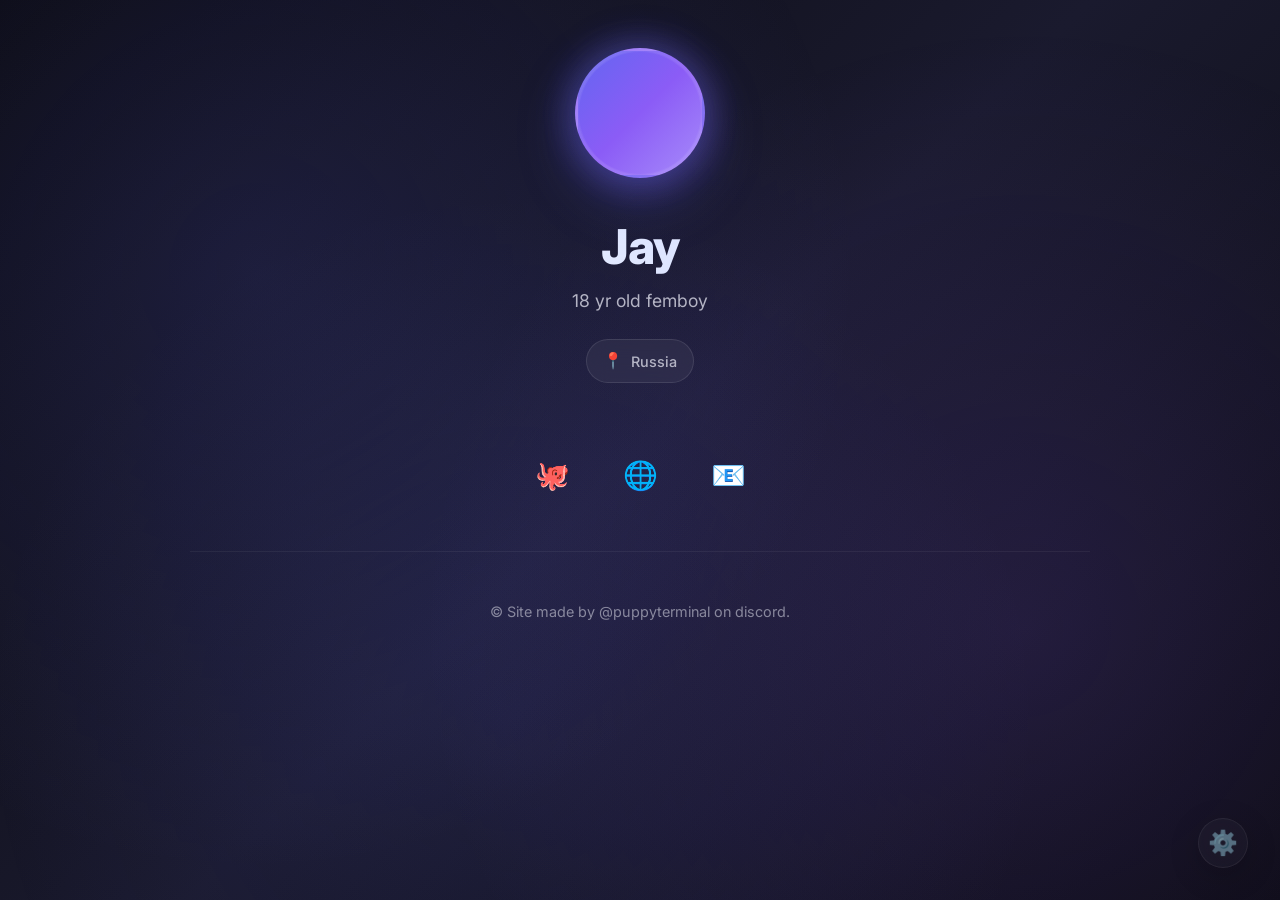
==== index.html @ c3cbde48 "Add files via upload" ====
<!DOCTYPE html>
<html lang="en">
<head>
    <meta charset="UTF-8">
    <meta name="viewport" content="width=device-width, initial-scale=1.0">
    <title>Your Name - Portfolio</title>
    <link rel="stylesheet" href="styles.css">
    <link rel="preconnect" href="https://fonts.googleapis.com">
    <link rel="preconnect" href="https://fonts.gstatic.com" crossorigin>
    <link href="https://fonts.googleapis.com/css2?family=Inter:wght@300;400;500;600;700;800&display=swap" rel="stylesheet">
</head>
<body>
    <div class="background-animation"></div>
    
    <!-- Audio Player Controls -->
    <div class="audio-player" id="audio-player" style="display: none;">
        <button id="audio-toggle" class="audio-toggle" title="Play/Pause">
            <span id="audio-play-icon">▶</span>
            <span id="audio-pause-icon" style="display: none;">⏸</span>
        </button>
        <div class="audio-volume-control">
            <button id="volume-down" class="volume-btn" title="Volume Down">🔉</button>
            <input type="range" id="volume-slider" class="volume-slider" min="0" max="100" value="50" />
            <button id="volume-up" class="volume-btn" title="Volume Up">🔊</button>
        </div>
    </div>
    
    <audio id="background-audio" loop></audio>
    <div id="youtube-player-container" style="display: none;"></div>
    <script src="https://www.youtube.com/iframe_api"></script>
    
    <div class="container">
        <!-- Profile Section -->
        <div class="profile-section">
            <div class="avatar-container">
                <div class="avatar-ring"></div>
                <img id="avatar-img" class="avatar" src="" alt="Avatar" style="display: none;">
                <div class="avatar avatar-fallback"></div>
            </div>
            <h1 class="name" id="profile-name">Your Name</h1>
            <p class="bio" id="profile-bio">Your bio or tagline goes here. Keep it short and impactful.</p>
            <div class="location-badge">
                <span class="location-icon">📍</span>
                <span class="location-text" id="profile-location">Location</span>
            </div>
        </div>

        <!-- Links Section -->
        <div class="links-section" id="links-container">
            <!-- Links will be dynamically loaded here -->
        </div>

        <!-- Admin Link (hidden, access via URL or double-click) -->
        <a href="settings.html" class="admin-link" title="Admin Settings">⚙️</a>

        <!-- Footer -->
        <footer class="footer">
            <p>© Site made by @puppyterminal on discord.</p>
        </footer>
    </div>

    <script src="script.js"></script>
</body>
</html>
---- styles.css ----
* {
    margin: 0;
    padding: 0;
    box-sizing: border-box;
}

:root {
    --bg-color: #0a0a0f;
    --card-bg: rgba(26, 26, 36, 0.6);
    --card-hover: rgba(40, 40, 56, 0.8);
    --glass-bg: rgba(255, 255, 255, 0.05);
    --glass-border: rgba(255, 255, 255, 0.1);
    --text-primary: #ffffff;
    --text-secondary: #b4b4c4;
    --accent: #6366f1;
    --accent-secondary: #8b5cf6;
    --accent-hover: #818cf8;
    --accent-glow: rgba(99, 102, 241, 0.4);
    --border: rgba(255, 255, 255, 0.08);
    --shadow: rgba(0, 0, 0, 0.5);
    --shadow-glow: rgba(99, 102, 241, 0.2);
}

body {
    font-family: 'Inter', -apple-system, BlinkMacSystemFont, 'Segoe UI', Roboto, Oxygen, Ubuntu, Cantarell, sans-serif;
    background: linear-gradient(135deg, #0a0a0f 0%, #1a1a2e 50%, #0a0a0f 100%);
    color: var(--text-primary);
    line-height: 1.6;
    min-height: 100vh;
    padding: 2rem 1rem;
    position: relative;
    overflow-x: hidden;
}

/* Animated Background */
.background-animation {
    position: fixed;
    top: 0;
    left: 0;
    width: 100%;
    height: 100%;
    z-index: 0;
    pointer-events: none;
    background: 
        radial-gradient(circle at 20% 30%, rgba(99, 102, 241, 0.15) 0%, transparent 50%),
        radial-gradient(circle at 80% 70%, rgba(139, 92, 246, 0.15) 0%, transparent 50%),
        radial-gradient(circle at 40% 80%, rgba(99, 102, 241, 0.1) 0%, transparent 50%);
    animation: backgroundPulse 20s ease-in-out infinite;
}

@keyframes backgroundPulse {
    0%, 100% {
        opacity: 1;
        transform: scale(1);
    }
    50% {
        opacity: 0.8;
        transform: scale(1.1);
    }
}

.container {
    max-width: 650px;
    margin: 0 auto;
    position: relative;
    z-index: 1;
    animation: fadeIn 0.8s ease-in;
}

@keyframes fadeIn {
    from {
        opacity: 0;
        transform: translateY(30px);
    }
    to {
        opacity: 1;
        transform: translateY(0);
    }
}

/* Profile Section */
.profile-section {
    text-align: center;
    margin-bottom: 4rem;
    animation: slideDown 1s ease-out;
}

@keyframes slideDown {
    from {
        opacity: 0;
        transform: translateY(-40px);
    }
    to {
        opacity: 1;
        transform: translateY(0);
    }
}

.avatar-container {
    margin-bottom: 2rem;
    display: inline-block;
    position: relative;
}

.avatar-ring {
    position: absolute;
    top: 50%;
    left: 50%;
    transform: translate(-50%, -50%);
    width: 140px;
    height: 140px;
    border-radius: 50%;
    background: linear-gradient(135deg, var(--accent), var(--accent-secondary), var(--accent));
    background-size: 200% 200%;
    animation: gradientRotate 3s ease infinite;
    opacity: 0.3;
    filter: blur(20px);
}

@keyframes gradientRotate {
    0%, 100% {
        background-position: 0% 50%;
    }
    50% {
        background-position: 100% 50%;
    }
}

.avatar {
    width: 130px;
    height: 130px;
    border-radius: 50%;
    background: linear-gradient(135deg, var(--accent) 0%, var(--accent-secondary) 50%, #a78bfa 100%);
    margin: 0 auto;
    border: 3px solid rgba(255, 255, 255, 0.1);
    box-shadow: 
        0 20px 60px rgba(99, 102, 241, 0.3),
        0 0 0 1px rgba(255, 255, 255, 0.05) inset,
        0 0 40px rgba(99, 102, 241, 0.2);
    transition: all 0.4s cubic-bezier(0.4, 0, 0.2, 1);
    position: relative;
    z-index: 1;
}

.avatar:hover {
    transform: scale(1.08) rotate(5deg);
    box-shadow: 
        0 25px 80px rgba(99, 102, 241, 0.5),
        0 0 0 1px rgba(255, 255, 255, 0.1) inset,
        0 0 60px rgba(139, 92, 246, 0.4);
}

.name {
    font-size: 2.5rem;
    font-weight: 800;
    margin-bottom: 0.75rem;
    background: linear-gradient(135deg, #ffffff 0%, #e0e7ff 50%, #c7d2fe 100%);
    -webkit-background-clip: text;
    -webkit-text-fill-color: transparent;
    background-clip: text;
    letter-spacing: -0.02em;
    line-height: 1.2;
}

.bio {
    font-size: 1.1rem;
    color: var(--text-secondary);
    margin-bottom: 1rem;
    font-weight: 400;
    line-height: 1.6;
    max-width: 500px;
    margin-left: auto;
    margin-right: auto;
}

.location-badge {
    display: inline-flex;
    align-items: center;
    gap: 0.5rem;
    padding: 0.5rem 1rem;
    background: var(--glass-bg);
    backdrop-filter: blur(10px);
    border: 1px solid var(--glass-border);
    border-radius: 50px;
    font-size: 0.9rem;
    color: var(--text-secondary);
    margin-top: 0.5rem;
}

.location-icon {
    font-size: 1rem;
}

.location-text {
    font-weight: 500;
}

/* Links Section */
.links-section {
    display: flex;
    justify-content: center;
    flex-wrap: wrap;
    gap: 1rem;
    margin-top: 2rem;
    margin-bottom: 2rem;
}

.link-card {
    display: flex;
    align-items: center;
    justify-content: center;
    background: transparent;
    border: none;
    border-radius: 12px;
    padding: 0.5rem;
    text-decoration: none;
    color: var(--text-primary);
    transition: transform 0.2s ease-out;
    cursor: pointer;
    position: relative;
    overflow: visible;
    animation: slideUp 0.6s ease-out backwards;
    box-shadow: none;
    will-change: transform;
    transform: translateZ(0); /* Force GPU acceleration */
    width: 48px;
    height: 48px;
    flex-shrink: 0;
}


.link-card:nth-child(1) { animation-delay: 0.05s; }
.link-card:nth-child(2) { animation-delay: 0.1s; }
.link-card:nth-child(3) { animation-delay: 0.15s; }
.link-card:nth-child(4) { animation-delay: 0.2s; }
.link-card:nth-child(5) { animation-delay: 0.25s; }
.link-card:nth-child(6) { animation-delay: 0.3s; }
.link-card:nth-child(7) { animation-delay: 0.35s; }
.link-card:nth-child(8) { animation-delay: 0.4s; }

@keyframes slideUp {
    from {
        opacity: 0;
        transform: translateY(30px);
    }
    to {
        opacity: 1;
        transform: translateY(0);
    }
}


.link-card-image {
    width: 40px;
    height: 40px;
    object-fit: contain;
    transition: transform 0.2s ease-out;
    will-change: transform;
    transform: translateZ(0);
}

.link-card-fallback {
    display: flex;
    align-items: center;
    justify-content: center;
    font-size: 1.75rem;
    width: 40px;
    height: 40px;
    transition: transform 0.2s ease-out;
    will-change: transform;
    transform: translateZ(0);
}

.link-card:hover .link-card-image,
.link-card:hover .link-card-fallback {
    transform: translateZ(0) scale(1.1);
}


/* Projects Section */
.projects-section {
    margin-bottom: 4rem;
    animation: fadeIn 1s ease-out 0.3s backwards;
}

.section-header {
    margin-bottom: 2rem;
    text-align: center;
}

.section-title {
    font-size: 1.75rem;
    font-weight: 700;
    margin-bottom: 0.75rem;
    background: linear-gradient(135deg, var(--text-primary), var(--text-secondary));
    -webkit-background-clip: text;
    -webkit-text-fill-color: transparent;
    background-clip: text;
    letter-spacing: -0.02em;
}

.section-underline {
    width: 60px;
    height: 3px;
    background: linear-gradient(90deg, var(--accent), var(--accent-secondary));
    margin: 0 auto;
    border-radius: 2px;
}

.projects-grid {
    display: grid;
    grid-template-columns: 1fr;
    gap: 1.25rem;
}

.project-card {
    background: var(--glass-bg);
    backdrop-filter: blur(20px) saturate(180%);
    border: 1px solid var(--glass-border);
    border-radius: 20px;
    padding: 2rem;
    transition: all 0.4s cubic-bezier(0.4, 0, 0.2, 1);
    position: relative;
    overflow: hidden;
    animation: slideUp 0.6s ease-out backwards;
    box-shadow: 0 8px 32px rgba(0, 0, 0, 0.3);
}

.project-glow {
    position: absolute;
    top: -50%;
    left: -50%;
    width: 200%;
    height: 200%;
    background: radial-gradient(circle, rgba(99, 102, 241, 0.1) 0%, transparent 70%);
    opacity: 0;
    transition: opacity 0.4s ease;
}

.project-card:hover .project-glow {
    opacity: 1;
}

.project-card:nth-child(1) { animation-delay: 0.2s; }
.project-card:nth-child(2) { animation-delay: 0.3s; }
.project-card:nth-child(3) { animation-delay: 0.4s; }

.project-card:hover {
    background: var(--card-hover);
    border-color: var(--accent);
    transform: translateY(-8px) scale(1.02);
    box-shadow: 
        0 20px 60px rgba(99, 102, 241, 0.4),
        0 0 0 1px rgba(99, 102, 241, 0.2);
}

.project-icon {
    font-size: 2.5rem;
    margin-bottom: 1.25rem;
    display: inline-block;
    transition: transform 0.3s ease;
    filter: drop-shadow(0 4px 8px rgba(0, 0, 0, 0.3));
}

.project-card:hover .project-icon {
    transform: scale(1.15) rotate(-5deg);
}

.project-title {
    font-size: 1.35rem;
    font-weight: 700;
    margin-bottom: 0.75rem;
    color: var(--text-primary);
    letter-spacing: -0.02em;
}

.project-description {
    font-size: 0.95rem;
    color: var(--text-secondary);
    margin-bottom: 1.5rem;
    line-height: 1.7;
}

.project-link {
    color: var(--accent);
    text-decoration: none;
    font-size: 0.95rem;
    font-weight: 600;
    transition: all 0.3s ease;
    display: inline-flex;
    align-items: center;
    gap: 0.5rem;
}

.project-arrow {
    transition: transform 0.3s ease;
    display: inline-block;
}

.project-link:hover .project-arrow {
    transform: translateX(5px);
}

.project-link:hover {
    color: var(--accent-hover);
}

/* Footer */
.footer {
    text-align: center;
    padding: 3rem 0 2rem;
    color: var(--text-secondary);
    font-size: 0.9rem;
    border-top: 1px solid var(--border);
    margin-top: 3rem;
    opacity: 0.7;
}

/* Responsive Design */
@media (min-width: 768px) {
    .projects-grid {
        grid-template-columns: repeat(2, 1fr);
    }
    
    body {
        padding: 3rem 1rem;
    }
    
    .link-card {
        padding: 1.75rem 2.25rem;
    }

    .container {
        max-width: 700px;
    }
}

@media (min-width: 1024px) {
    .projects-grid {
        grid-template-columns: repeat(3, 1fr);
    }

    .name {
        font-size: 3rem;
    }

    .container {
        max-width: 900px;
    }
}

/* Smooth scrolling */
html {
    scroll-behavior: smooth;
}

/* Selection color */
::selection {
    background: var(--accent);
    color: var(--text-primary);
}

/* Scrollbar styling */
::-webkit-scrollbar {
    width: 10px;
}

::-webkit-scrollbar-track {
    background: var(--bg-color);
}

::-webkit-scrollbar-thumb {
    background: var(--card-bg);
    border-radius: 5px;
    border: 2px solid var(--bg-color);
}

::-webkit-scrollbar-thumb:hover {
    background: var(--card-hover);
}

/* Additional polish */
.link-card:active {
    transform: translateX(4px) translateY(-1px);
}

.project-card:active {
    transform: translateY(-4px) scale(1.01);
}

/* Admin Link */
.admin-link {
    position: fixed;
    bottom: 2rem;
    right: 2rem;
    width: 50px;
    height: 50px;
    background: var(--glass-bg);
    backdrop-filter: blur(20px);
    border: 1px solid var(--glass-border);
    border-radius: 50%;
    display: flex;
    align-items: center;
    justify-content: center;
    font-size: 1.5rem;
    text-decoration: none;
    color: var(--text-secondary);
    transition: all 0.3s ease;
    z-index: 100;
    opacity: 0.6;
    box-shadow: 0 8px 32px rgba(0, 0, 0, 0.3);
}

.admin-link:hover {
    opacity: 1;
    color: var(--accent);
    border-color: var(--accent);
    transform: scale(1.1) rotate(90deg);
    box-shadow: 0 12px 40px rgba(99, 102, 241, 0.3);
}

/* Avatar image styling */
#avatar-img.avatar {
    object-fit: cover;
    background: none;
}

.avatar-fallback {
    display: block;
}

/* Audio Player */
.audio-player {
    position: fixed;
    bottom: 2rem;
    left: 2rem;
    display: flex;
    align-items: center;
    gap: 1rem;
    background: var(--glass-bg);
    backdrop-filter: blur(20px) saturate(180%);
    border: 1px solid var(--glass-border);
    border-radius: 50px;
    padding: 0.75rem 1.25rem;
    z-index: 100;
    box-shadow: 0 8px 32px rgba(0, 0, 0, 0.3);
}

.audio-toggle {
    background: var(--accent);
    border: none;
    border-radius: 50%;
    width: 40px;
    height: 40px;
    display: flex;
    align-items: center;
    justify-content: center;
    color: white;
    font-size: 1rem;
    cursor: pointer;
    transition: all 0.2s ease;
    flex-shrink: 0;
}

.audio-toggle:hover {
    background: var(--accent-hover);
    transform: scale(1.1);
}

.audio-volume-control {
    display: flex;
    align-items: center;
    gap: 0.5rem;
}

.volume-btn {
    background: transparent;
    border: none;
    color: var(--text-secondary);
    font-size: 1.25rem;
    cursor: pointer;
    padding: 0.25rem;
    transition: color 0.2s ease, transform 0.2s ease;
    flex-shrink: 0;
}

.volume-btn:hover {
    color: var(--accent);
    transform: scale(1.1);
}

.volume-slider {
    width: 80px;
    height: 4px;
    background: var(--input-bg);
    border-radius: 2px;
    outline: none;
    -webkit-appearance: none;
    appearance: none;
}

.volume-slider::-webkit-slider-thumb {
    -webkit-appearance: none;
    appearance: none;
    width: 14px;
    height: 14px;
    background: var(--accent);
    border-radius: 50%;
    cursor: pointer;
    transition: background 0.2s ease;
}

.volume-slider::-webkit-slider-thumb:hover {
    background: var(--accent-hover);
    transform: scale(1.2);
}

.volume-slider::-moz-range-thumb {
    width: 14px;
    height: 14px;
    background: var(--accent);
    border: none;
    border-radius: 50%;
    cursor: pointer;
    transition: background 0.2s ease;
}

.volume-slider::-moz-range-thumb:hover {
    background: var(--accent-hover);
    transform: scale(1.2);
}

@media (max-width: 768px) {
    .audio-player {
        bottom: 1rem;
        left: 1rem;
        right: 1rem;
        justify-content: space-between;
        border-radius: 25px;
    }
    
    .audio-volume-control {
        flex: 1;
        justify-content: flex-end;
    }
    
    .volume-slider {
        width: 60px;
    }
}
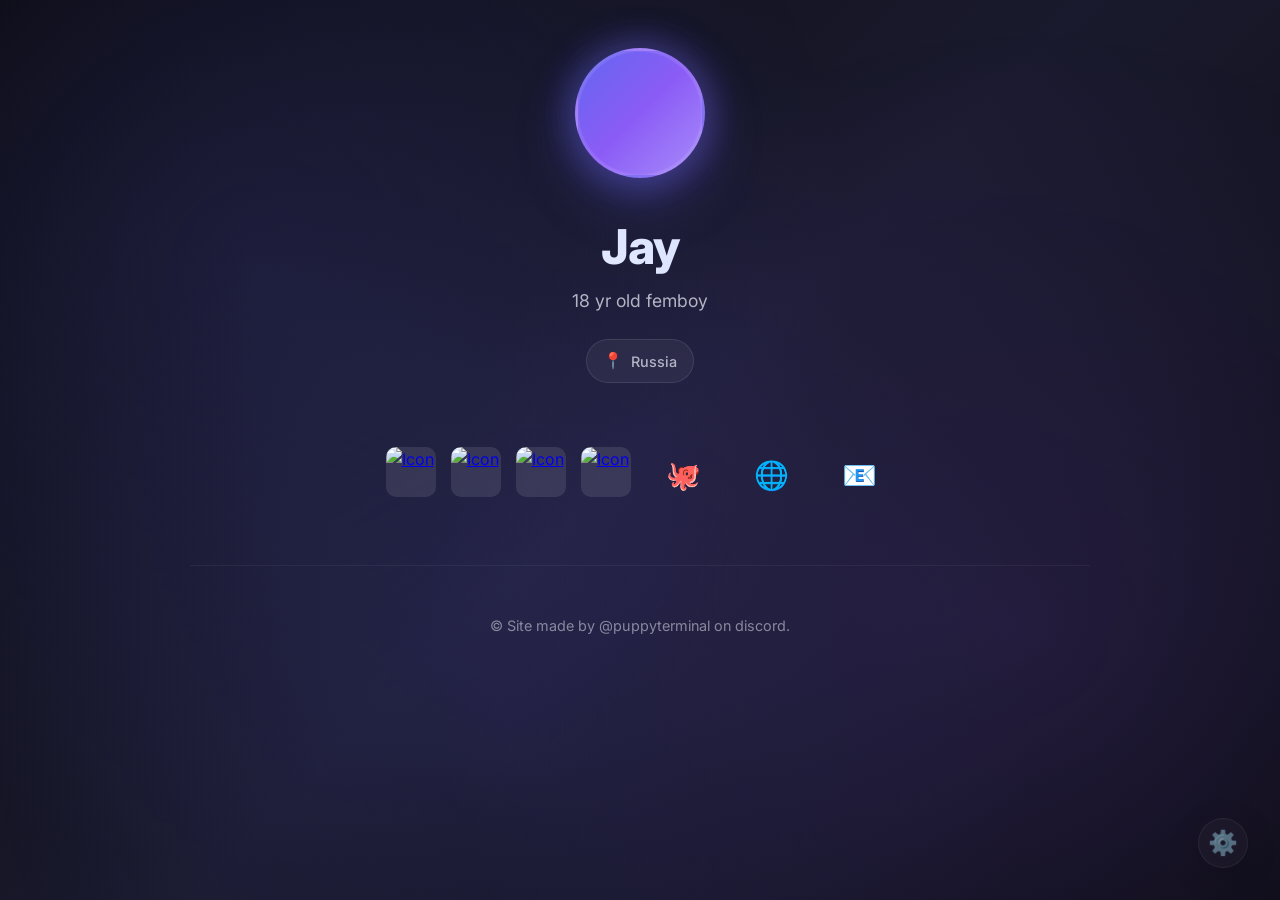
==== commit 96ae50a3: "Add files via upload" ====
--- a/index.html
+++ b/index.html
@@ -45,9 +45,9 @@
             </div>
         </div>
 
-        <!-- Links Section -->
+        <!-- Icons and Links Section -->
         <div class="links-section" id="links-container">
-            <!-- Links will be dynamically loaded here -->
+            <!-- Icons and links will be dynamically loaded here from profile.json -->
         </div>
 
         <!-- Admin Link (hidden, access via URL or double-click) -->
@@ -61,5 +61,4 @@
 
     <script src="script.js"></script>
 </body>
-</html>
-
+</html>
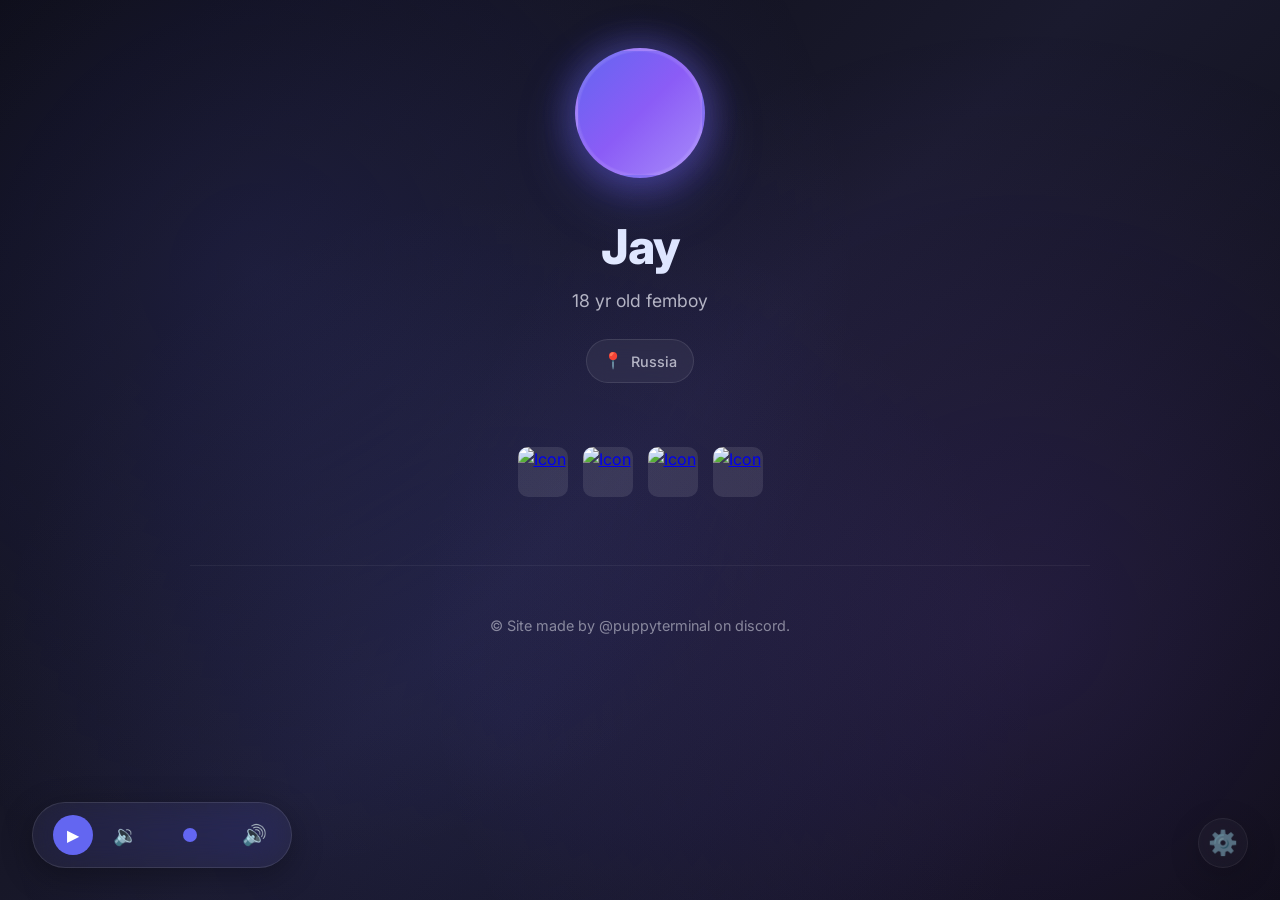
==== commit 4d638030: "Update index.html" ====
--- a/index.html
+++ b/index.html
@@ -25,9 +25,7 @@
         </div>
     </div>
     
-    <audio id="background-audio" loop></audio>
-    <div id="youtube-player-container" style="display: none;"></div>
-    <script src="https://www.youtube.com/iframe_api"></script>
+    <audio id="background-audio" loop autoplay muted></audio>
     
     <div class="container">
         <!-- Profile Section -->
@@ -61,4 +59,4 @@
 
     <script src="script.js"></script>
 </body>
-</html>+</html>
